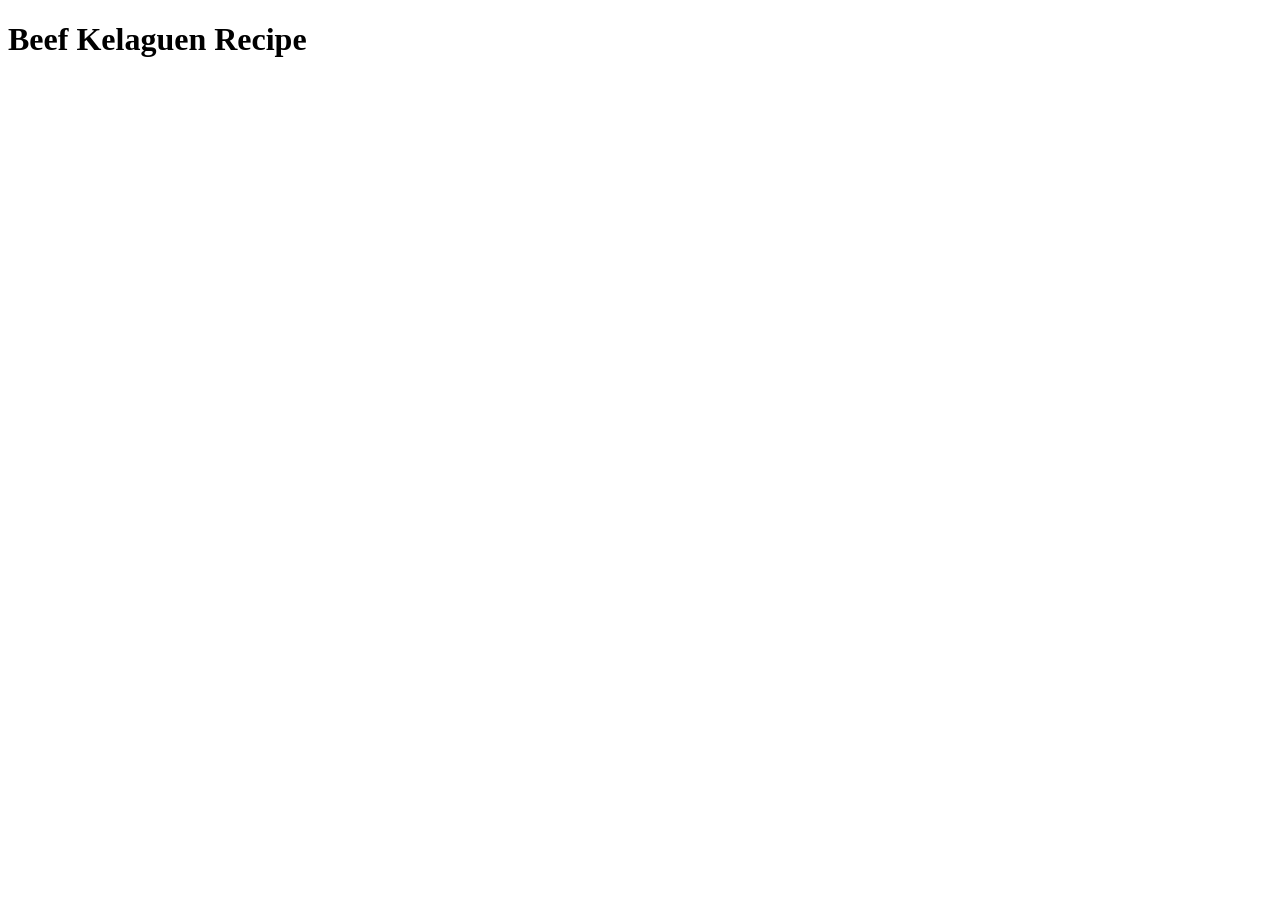
==== recipes/kelaguen.html @ a35d65f3 "Add kelaguen.html" ====
<!DOCTYPE html>
<html lang="en">
    <head>
        <meta charset="utf-8">
        <meta name="viewport" content="width=device-width, initial-scale=1.0">
        <title>Beef Kelaguen Recipe</title>
    </head>
    <body>
        <h1>Beef Kelaguen Recipe</h1>
    </body>
</html>
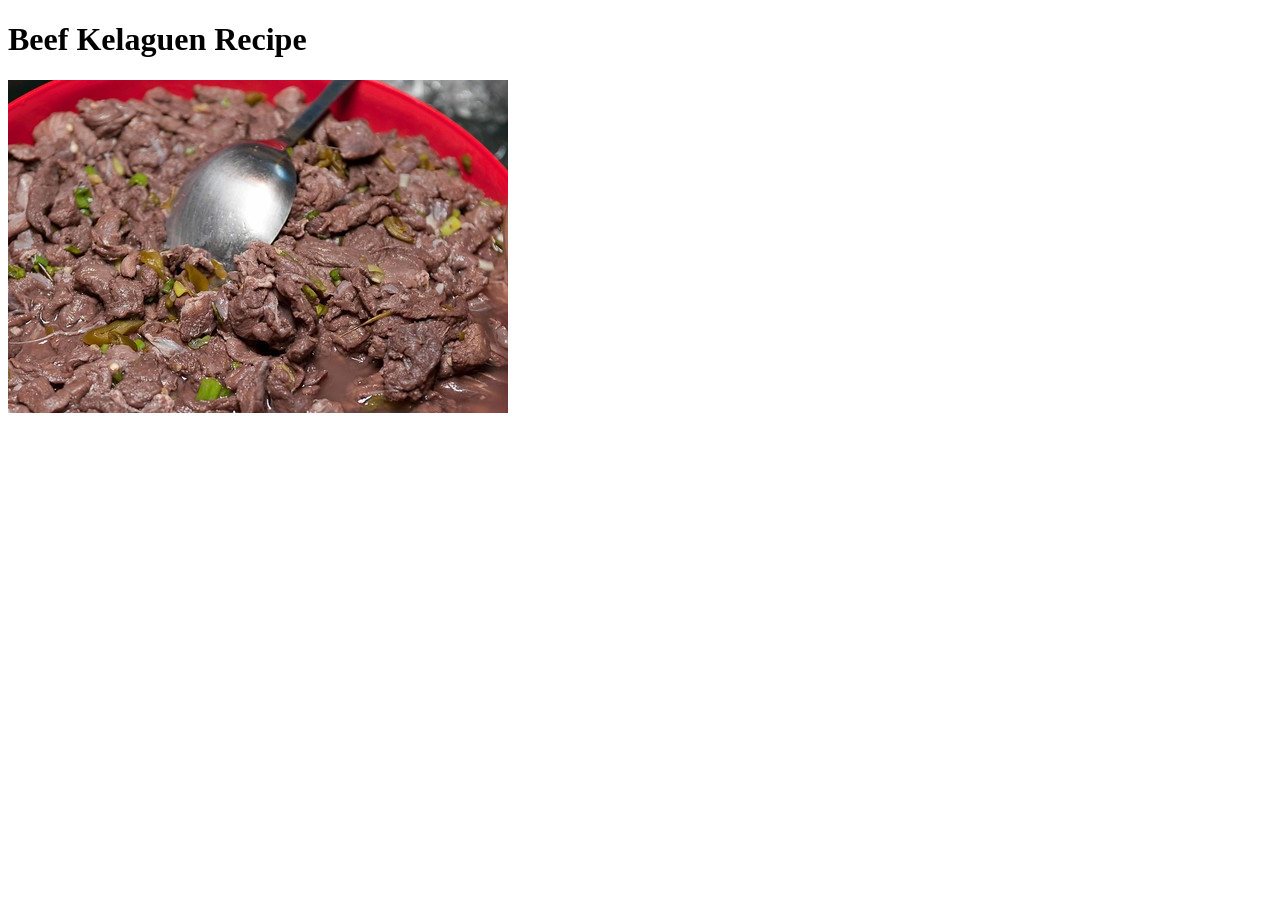
==== commit 88fcb4fd: "Add images to recipe pages" ====
--- a/recipes/kelaguen.html
+++ b/recipes/kelaguen.html
@@ -7,5 +7,6 @@
     </head>
     <body>
         <h1>Beef Kelaguen Recipe</h1>
+        <img src="../images/kelaguen.jpg" title="photo by victor consaga">
     </body>
 </html>
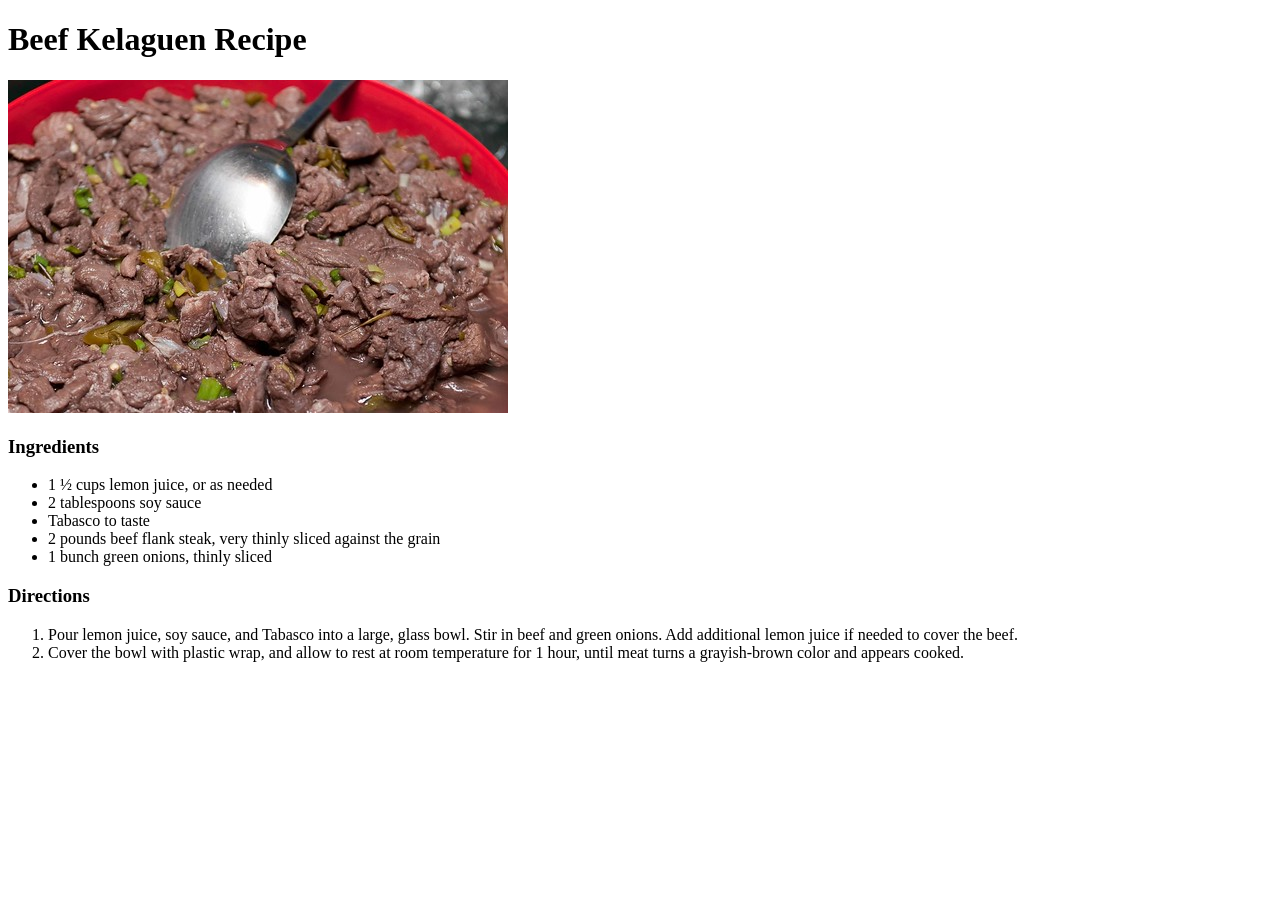
==== commit 7f369072: "Add kelaguen.html page content" ====
--- a/recipes/kelaguen.html
+++ b/recipes/kelaguen.html
@@ -8,5 +8,20 @@
     <body>
         <h1>Beef Kelaguen Recipe</h1>
         <img src="../images/kelaguen.jpg" title="photo by victor consaga">
+
+        <h3>Ingredients</h3>
+        <ul>
+            <li>1 ½ cups lemon juice, or as needed</li>
+            <li>2 tablespoons soy sauce</li>
+            <li>Tabasco to taste</li>
+            <li>2 pounds beef flank steak, very thinly sliced against the grain</li>
+            <li>1 bunch green onions, thinly sliced</li>
+        </ul>
+
+        <h3>Directions</h3>
+        <ol>
+            <li>Pour lemon juice, soy sauce, and Tabasco into a large, glass bowl. Stir in beef and green onions. Add additional lemon juice if needed to cover the beef.</li>
+            <li>Cover the bowl with plastic wrap, and allow to rest at room temperature for 1 hour, until meat turns a grayish-brown color and appears cooked.</li>
+        </ol>
     </body>
 </html>
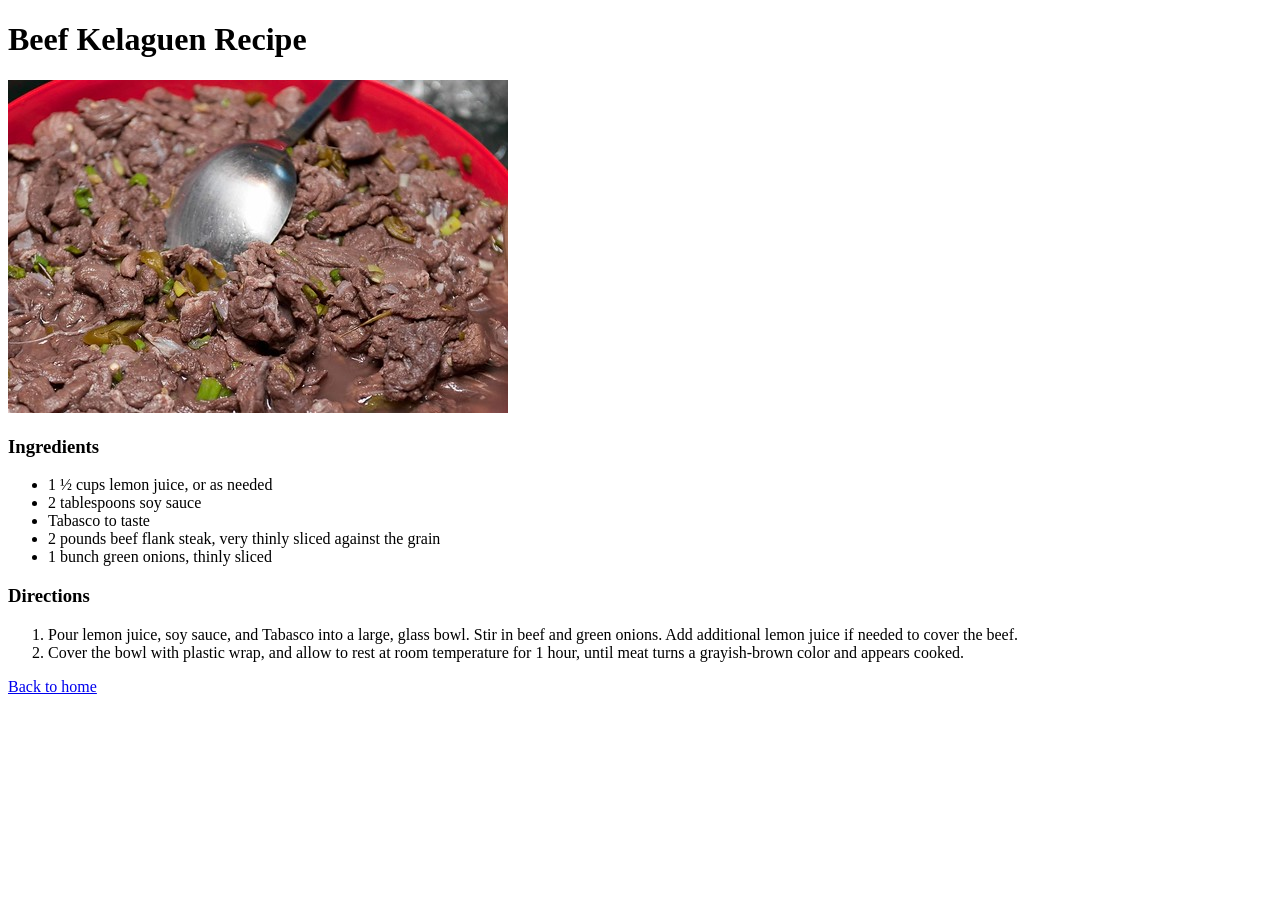
==== commit 140d0edc: "Add link back to index.html" ====
--- a/recipes/kelaguen.html
+++ b/recipes/kelaguen.html
@@ -23,5 +23,6 @@
             <li>Pour lemon juice, soy sauce, and Tabasco into a large, glass bowl. Stir in beef and green onions. Add additional lemon juice if needed to cover the beef.</li>
             <li>Cover the bowl with plastic wrap, and allow to rest at room temperature for 1 hour, until meat turns a grayish-brown color and appears cooked.</li>
         </ol>
+        <a href="../index.html">Back to home</a>
     </body>
 </html>
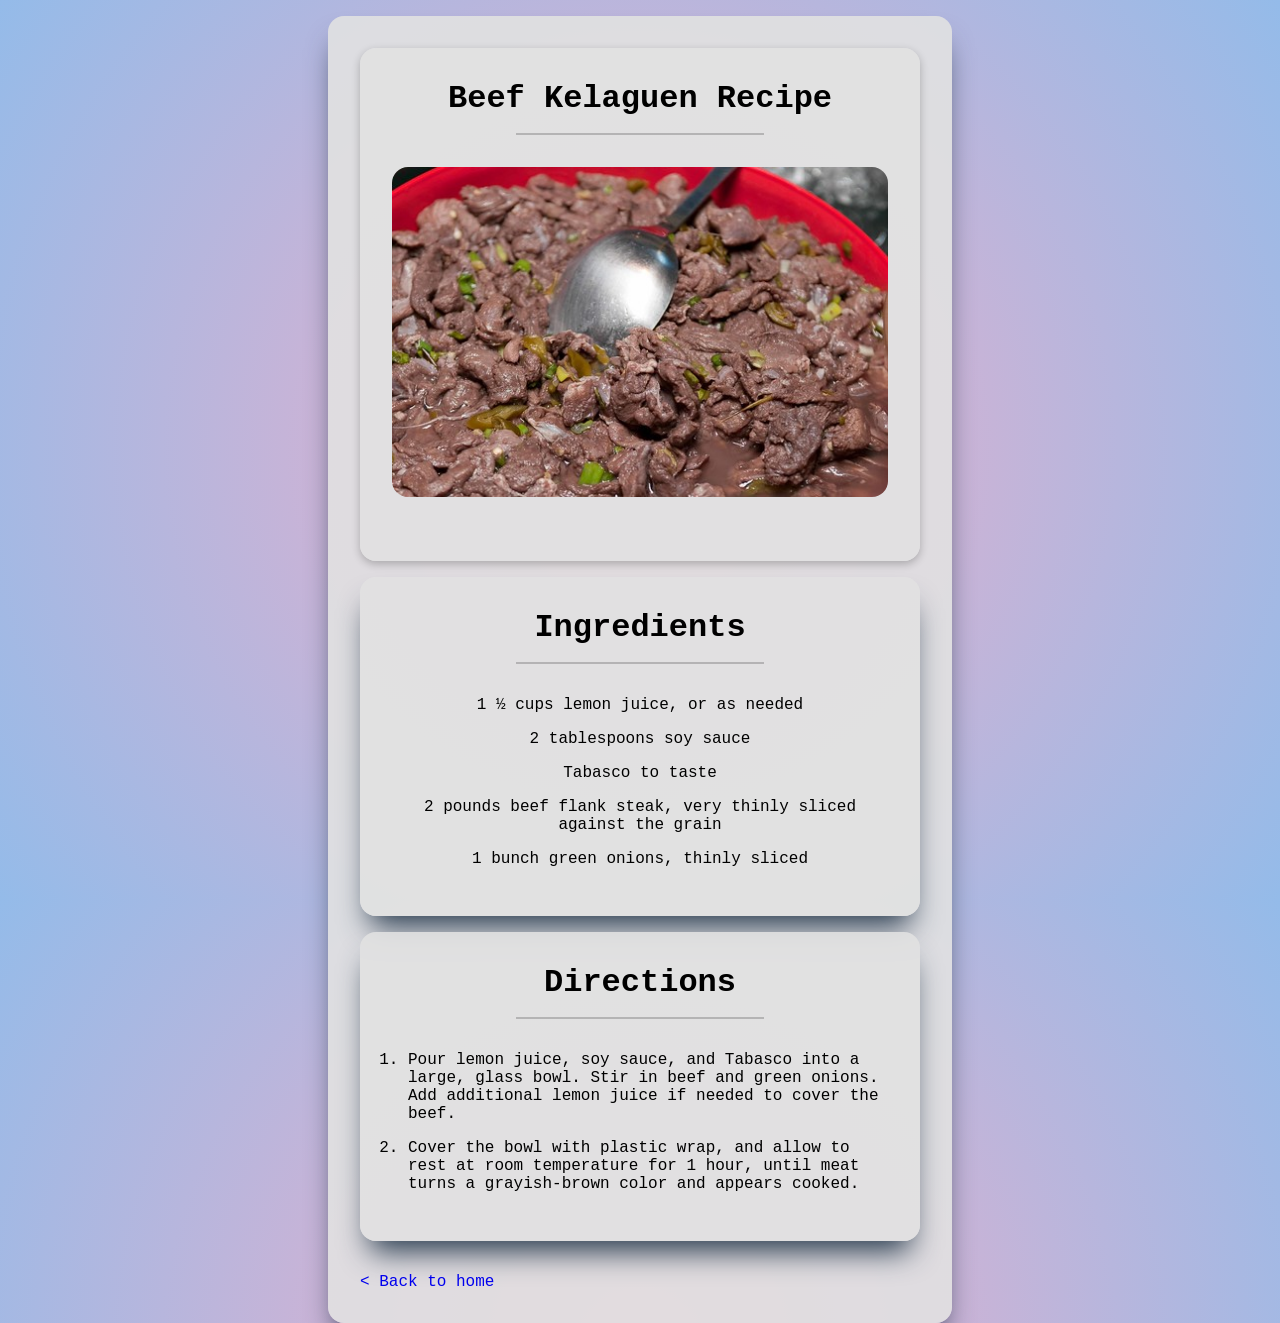
==== commit 7175f1f8: "add some basic styling" ====
--- a/recipes/kelaguen.html
+++ b/recipes/kelaguen.html
@@ -4,25 +4,36 @@
         <meta charset="utf-8">
         <meta name="viewport" content="width=device-width, initial-scale=1.0">
         <title>Beef Kelaguen Recipe</title>
+        <link rel="stylesheet" href="../styles.css">
+        <link rel="stylesheet" href="./recipeStyles.css">
     </head>
     <body>
-        <h1>Beef Kelaguen Recipe</h1>
-        <img src="../images/kelaguen.jpg" title="photo by victor consaga">
-
-        <h3>Ingredients</h3>
-        <ul>
-            <li>1 ½ cups lemon juice, or as needed</li>
-            <li>2 tablespoons soy sauce</li>
-            <li>Tabasco to taste</li>
-            <li>2 pounds beef flank steak, very thinly sliced against the grain</li>
-            <li>1 bunch green onions, thinly sliced</li>
-        </ul>
-
-        <h3>Directions</h3>
-        <ol>
-            <li>Pour lemon juice, soy sauce, and Tabasco into a large, glass bowl. Stir in beef and green onions. Add additional lemon juice if needed to cover the beef.</li>
-            <li>Cover the bowl with plastic wrap, and allow to rest at room temperature for 1 hour, until meat turns a grayish-brown color and appears cooked.</li>
-        </ol>
-        <a href="../index.html">Back to home</a>
+        <div class="container">
+            <div class="container title">
+                <h1>Beef Kelaguen Recipe</h1>
+                <div class="divider"></div>
+                <img src="../images/kelaguen.jpg" title="photo by victor consaga">
+            </div>
+            <div class="container content">
+                <h3>Ingredients</h3>
+                <div class="divider"></div>
+                <ul>
+                    <li>1 ½ cups lemon juice, or as needed</li>
+                    <li>2 tablespoons soy sauce</li>
+                    <li>Tabasco to taste</li>
+                    <li>2 pounds beef flank steak, very thinly sliced against the grain</li>
+                    <li>1 bunch green onions, thinly sliced</li>
+                </ul>
+            </div>
+            <div class="container content">
+                <h3>Directions</h3>
+                <div class="divider"></div>
+                <ol>
+                    <li>Pour lemon juice, soy sauce, and Tabasco into a large, glass bowl. Stir in beef and green onions. Add additional lemon juice if needed to cover the beef.</li>
+                    <li>Cover the bowl with plastic wrap, and allow to rest at room temperature for 1 hour, until meat turns a grayish-brown color and appears cooked.</li>
+                </ol>
+            </div>
+            <a href="../index.html" class="back">< Back to home</a>
+        </div>
     </body>
 </html>
--- a/styles.css
+++ b/styles.css
@@ -0,0 +1,71 @@
+html {
+    box-sizing: border-box;
+    font-family: 'Courier New', Courier, monospace;
+    height: 100vh;
+}
+
+*,
+*::after,
+*::before {
+    box-sizing: inherit;
+    margin: 0;
+    padding: 0;
+}
+
+body {
+    background: #EEAECA;
+    background: radial-gradient(circle, rgba(238, 174, 202, 1) 0%, rgba(148, 187, 233, 1) 100%);
+    height: inherit;
+    padding: 1rem;
+    margin: 0;
+}
+
+.container, .recipe {
+    width: 50%;
+    margin: 0 auto;
+    padding: 2rem;
+    background-color: rgb(225 225 225 / 0.9);
+    box-shadow: rgb(38, 57, 77) 0px 20px 30px -10px;
+    border-radius: 1rem;
+    /*
+    box-shadow: rgba(100, 100, 111, 0.2) 0px 7px 29px 0px; */
+}
+
+.container.title,
+.container.list {
+    box-shadow: rgba(0, 0, 0, 0.24) 0px 3px 8px;
+}
+
+.divider {
+    background-color: rgb(0 0 0 / 0.2);
+    height: 2px;
+    width: 50%;
+    margin: 1rem auto;
+}
+
+.recipe {
+    margin-bottom: 1rem;
+}
+
+h1 {
+    text-align: center;
+    margin: 0;
+}
+
+ul li {
+    list-style: none;
+}
+
+ol li {
+    text-align: left;
+    margin-left: 1rem;
+}
+
+li {
+    text-align: center;
+    margin-bottom: 1rem;
+}
+
+a {
+    text-decoration: none;
+}
--- a/recipes/recipeStyles.css
+++ b/recipes/recipeStyles.css
@@ -0,0 +1,30 @@
+.container.content { 
+    width: 100%;
+    margin-bottom: 1rem;
+}
+
+h3 { 
+    text-align: center;
+    font-size: 2rem;
+}
+
+img {
+    display: block;
+    border-radius: 1rem;
+    margin: 2rem auto;
+    width: 100%;
+}
+
+.container.title { 
+    width: 100%;
+    margin-bottom: 1rem;
+}
+
+ol, ul {
+    margin-top: 2rem;
+}
+
+.back {
+    display: block;
+    margin-top: 2rem;
+}
